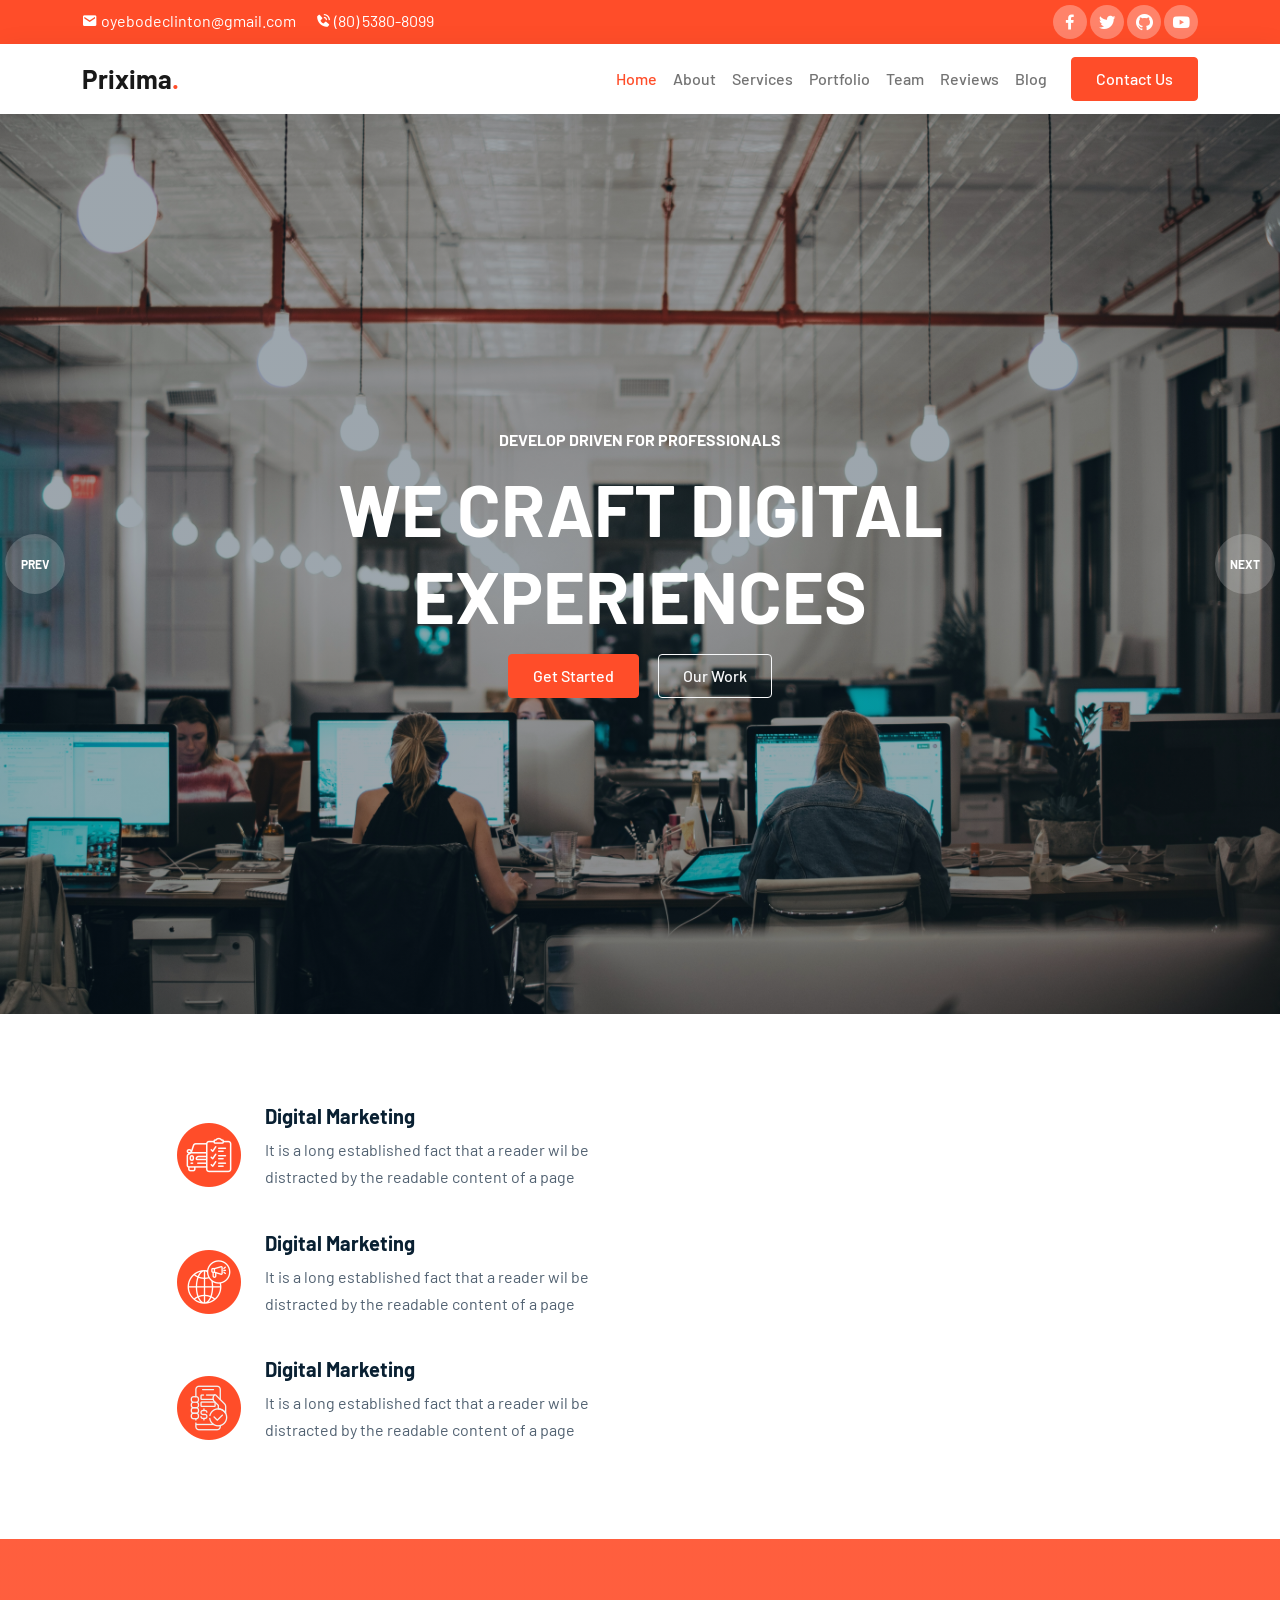
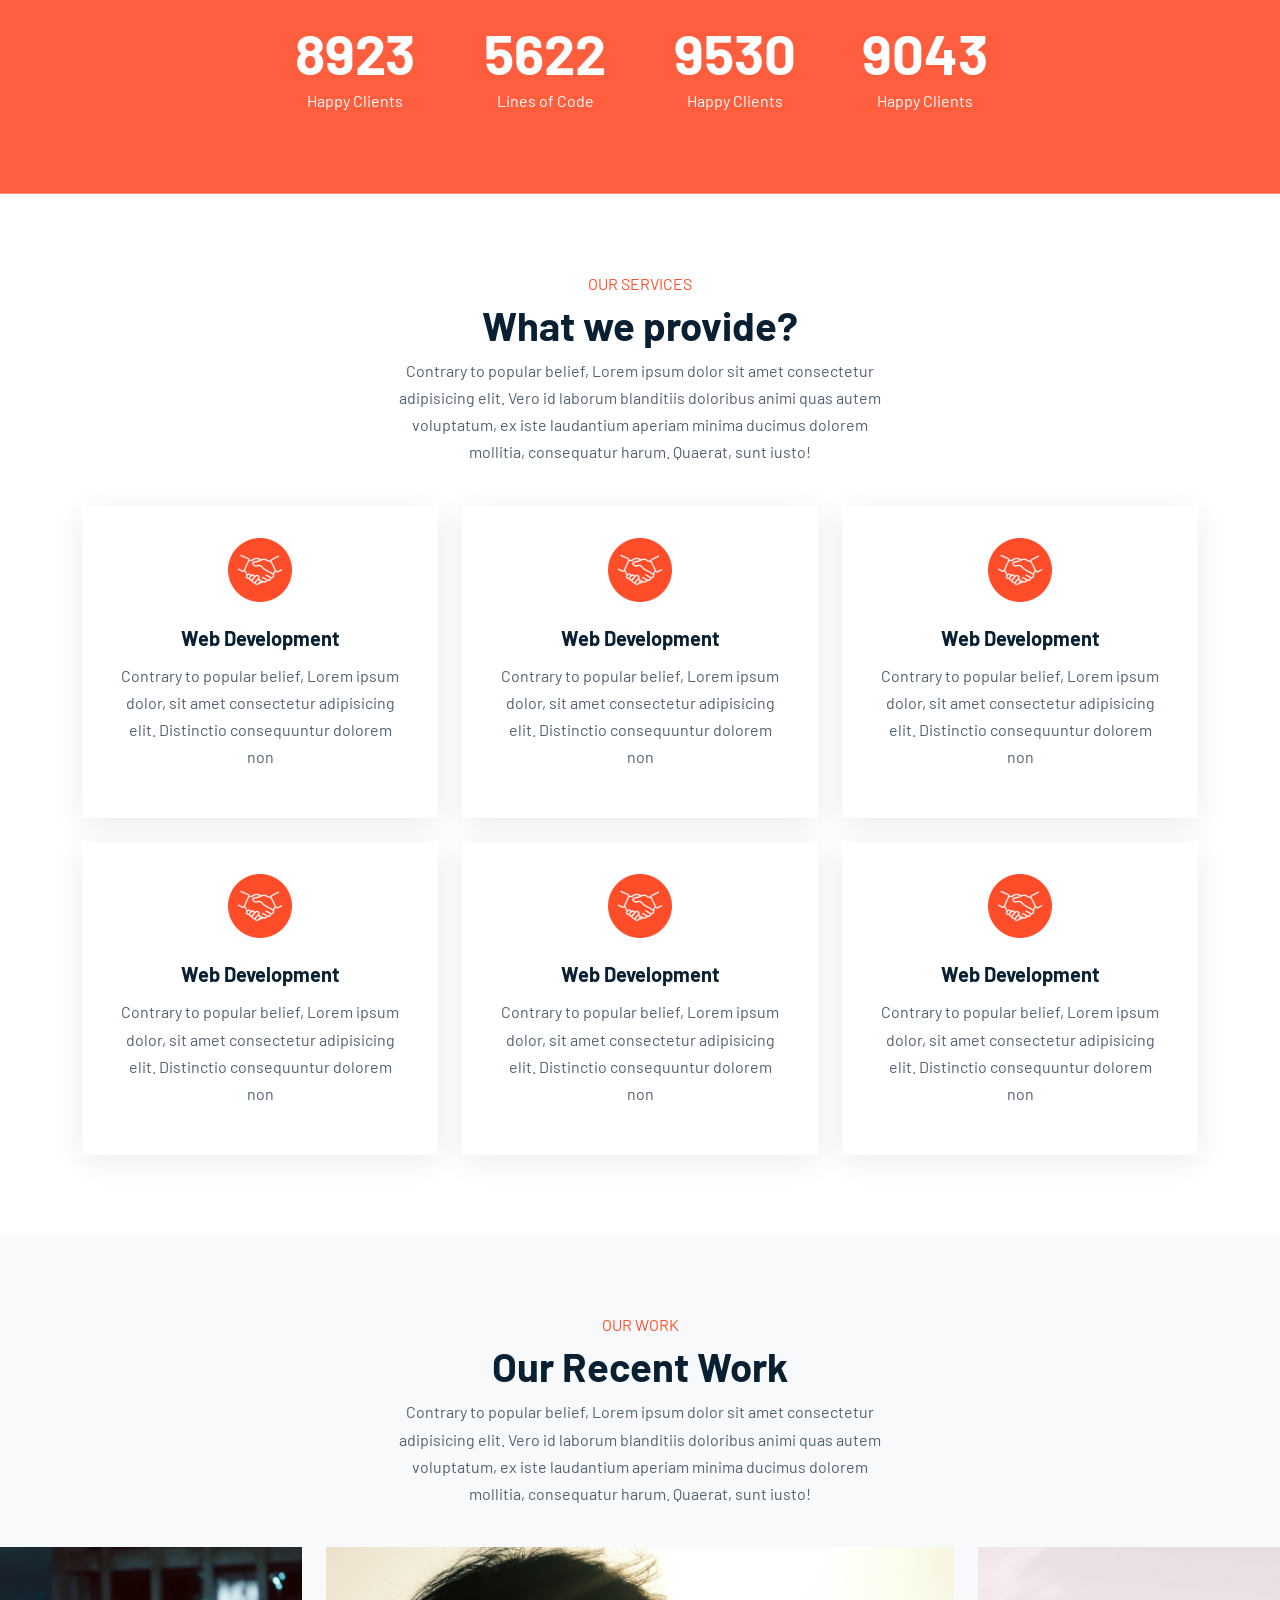
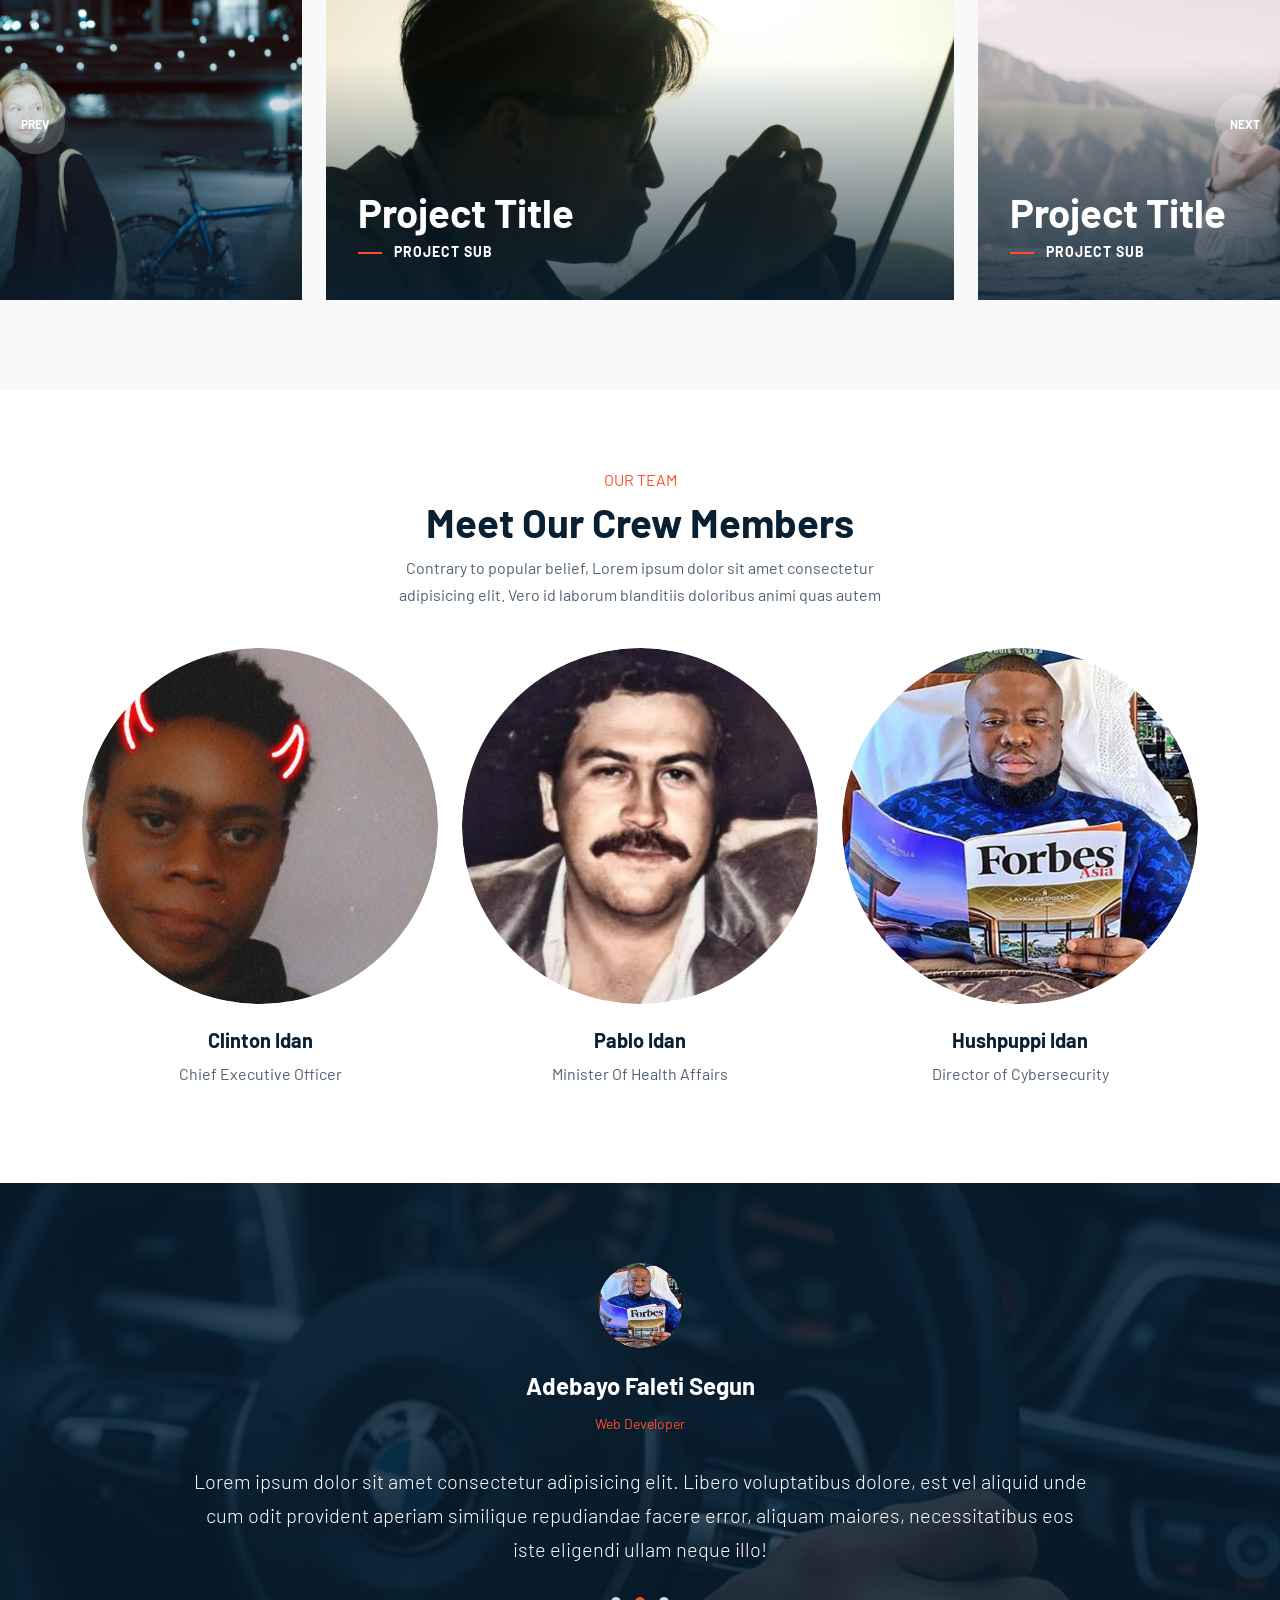
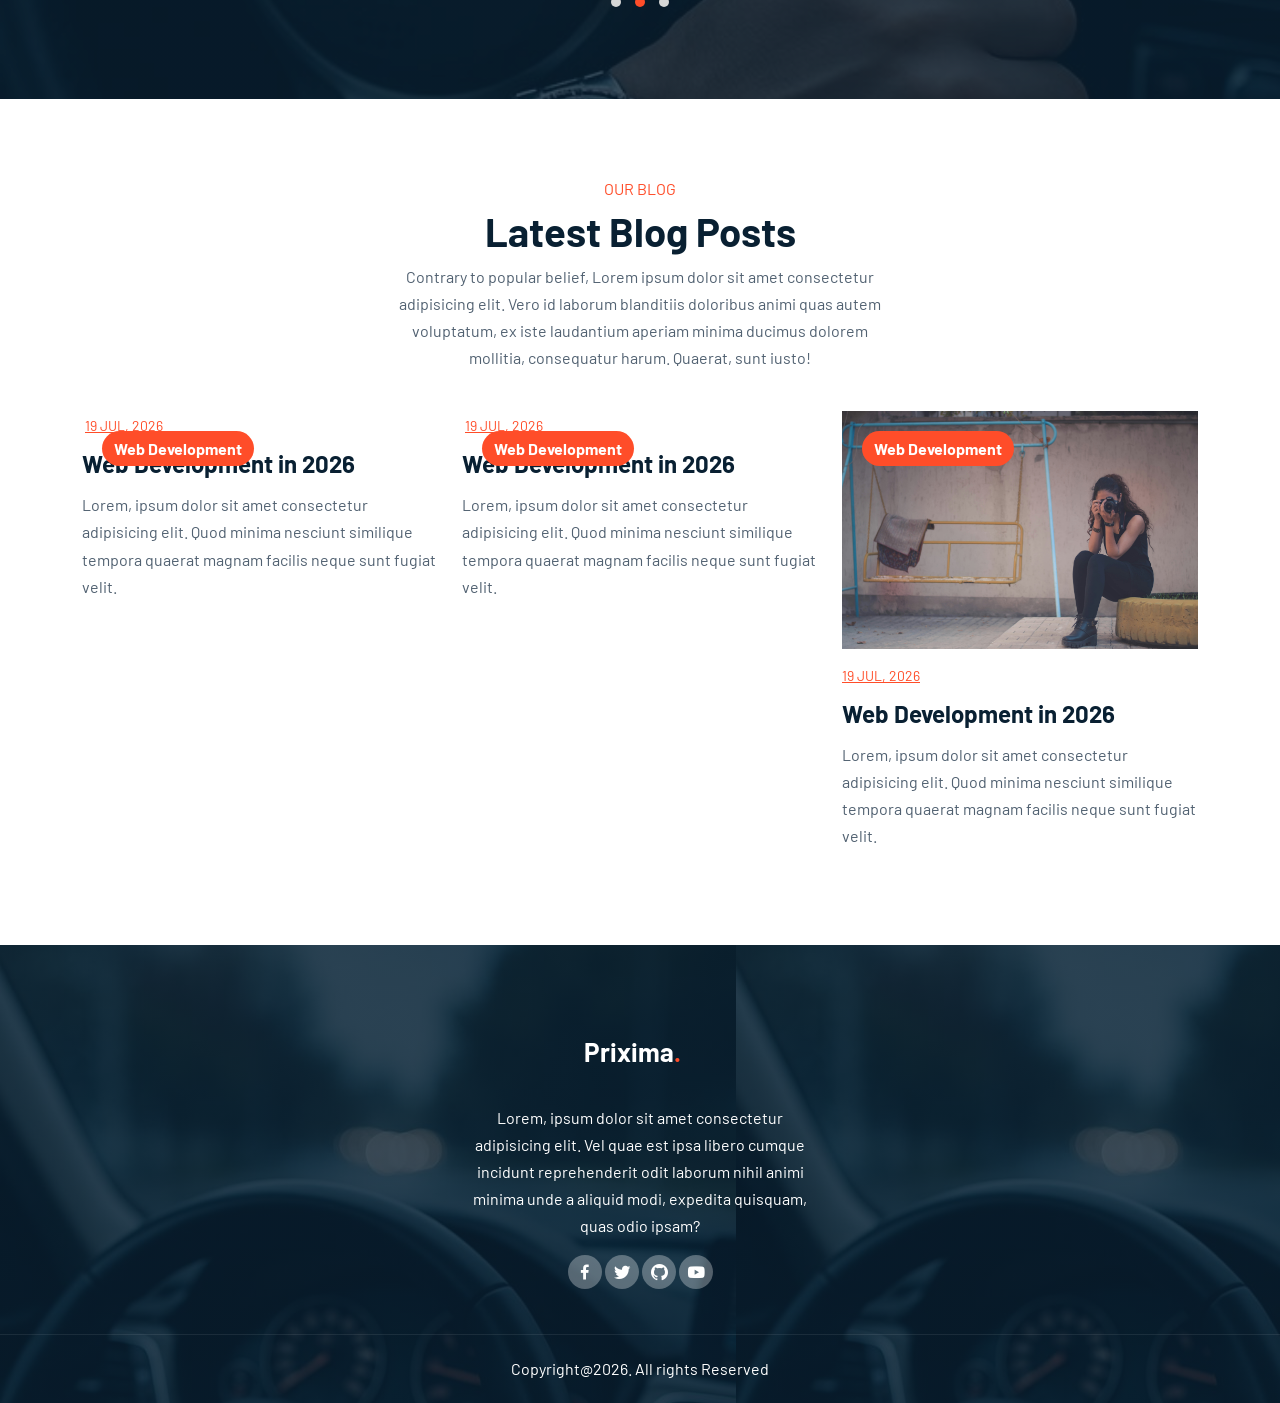
==== index.html @ 47a16040 "ANything" ====
<!doctype html>
<html lang="en">

<head>
  <!-- Required meta tags -->
  <meta charset="utf-8">
  <meta name="viewport" content="width=device-width, initial-scale=1">

  <link rel="icon" href="./img/Icon2.png">
  <link rel="stylesheet" href="./css/bootstrap.min.css">
  <link rel="stylesheet" href="./css/boxicons.min.css">
  <link rel="stylesheet" href="./css/owl.carousel.min.css">
  <link rel="stylesheet" href="./css/owl.theme.default.min.css">
  <link rel="stylesheet" href="./css/style.css">




  <title>Safe Space</title>
</head>

<body data-bs-spy="scroll" data-bs-target=".navbar">

  <!-- NAVBAR -->
  <nav class="top-nav" id="home">
    <div class="container">
      <div class="row justify-content-between">
        <div class="col-auto">
          <p>
            <i class='bx bxs-envelope'></i>
            <span>oyebodeclinton@gmail.com</span>
          </p>
          <p>
            <i class='bx bxs-phone-call'></i>
            <span>(80) 5380-8099</span>
          </p>
        </div>
        <div class="col-auto">
          <div class="social-links">
            <a href="#"><i class='bx bxl-facebook'></i></a>
            <a href="#"><i class='bx bxl-twitter'></i></a>
            <a href="#"><i class='bx bxl-github'></i></a>
            <a href="#"><i class='bx bxl-youtube'></i></a>
          </div>
        </div>
      </div>
    </div>
  </nav>
  <nav class="navbar navbar-expand-lg navbar-light bg-white sticky-top">
    <div class="container">
      <a class="navbar-brand" href="#">Prixima<span>.</span></a>
      <button class="navbar-toggler" type="button" data-bs-toggle="collapse" data-bs-target="#navbarNavAltMarkup"
        aria-controls="navbarNavAltMarkup" aria-expanded="false" aria-label="Toggle navigation">
        <span class="navbar-toggler-icon"></span>
      </button>
      <div class="collapse navbar-collapse" id="navbarNavAltMarkup">
        <div class="navbar-nav ms-auto">

          <a class="nav-link" href="#home">Home</a>
          <a class="nav-link" href="#about">About</a>
          <a class="nav-link" href="#services">Services</a>
          <a class="nav-link" href="#projects">Portfolio</a>
          <a class="nav-link" href="#team">Team</a>
          <a class="nav-link" href="#reviews">Reviews</a>
          <a class="nav-link" href="#blog">Blog</a>
          <a href="#" class="btn btn-brand ms-lg-3" data-bs-toggle="modal" data-bs-target="#exampleModal">Contact Us</a>
        </div>
      </div>
    </div>
  </nav>
  <!-- //NAVBAR -->

  <!-- SLIDER -->
  <div class="owl-carousel owl-theme" id="hero-slider">

    <div class="slide1 min-vh-100 bg-cover d-flex align-items-center">
      <div class="container">
        <div class="row">
          <div class="col-12">
            <h6 class="text-uppercase text-white">We craft digital experiences</h6>
            <h1 class="display-2 my-3 text-white text-uppercase">Develop Driven for <br> Professionals</h1>
            <a href="#" class="btn btn-brand">Get Started</a>
            <a href="#projects" class="btn btn-outline-light ms-md-3">Our Work</a>
          </div>
        </div>
      </div>
    </div>

    <div class="slide2 min-vh-100 bg-cover d-flex align-items-center">
      <div class="container">
        <div class="row">
          <div class="col-12 text-center">
            <h6 class="text-uppercase text-white">develop driven for professionals</h6>
            <h1 class="display-2 my-3 text-white text-uppercase">We Craft Digital <br> Experiences</h1>
            <a href="#" class="btn btn-brand">Get Started</a>
            <a href="#projects" class="btn btn-outline-light ms-md-3">Our Work</a>
          </div>
        </div>
      </div>
    </div>


  </div>
  <!-- //SLIDER -->

  <!-- ABOUT -->
  <section id="about">
    <div class="container">
      <div class="row align-items-center justify-content-center">
        <div class="col-lg-5">
          <div class="row">
            <div class="col-12 info-box">
              <img src="./img/Icon1.png" alt="">
              <div>
                <h5>Digital Marketing</h5>
                <p>It is a long established fact that a reader wil be distracted by the readable content of a page</p>
              </div>
            </div>
            <div class="col-12 info-box mt-4">
              <img src="./img/Icon2.png" alt="">
              <div>
                <h5>Digital Marketing</h5>
                <p>It is a long established fact that a reader wil be distracted by the readable content of a page</p>
              </div>
            </div>
            <div class="col-12 info-box mt-4">
              <img src="./img/Icon3.png" alt="">
              <div>
                <h5>Digital Marketing</h5>
                <p>It is a long established fact that a reader wil be distracted by the readable content of a page</p>
              </div>
            </div>
          </div>
        </div>
        <div class="col-lg-5">
          <img src="./img/About.png" alt="">
        </div>
      </div>
    </div>
  </section>
  <!-- //ABOUT -->


  <!-- MILESTONE -->
  <section id="milestone" class="bg-cover">
    <div class="container">
      <div class="row gy-4 text-center justify-content-center">
        <div class="col-lg-2 col-sm-6">
          <div class="display-4">8923</div>
          <p class="mb-0">Happy Clients</p>
        </div>
        <div class="col-lg-2 col-sm-6">
          <div class="display-4">5622</div>
          <p class="mb-0">Lines of Code</p>
        </div>
        <div class="col-lg-2 col-sm-6">
          <div class="display-4">9530</div>
          <p class="mb-0">Happy Clients</p>
        </div>
        <div class="col-lg-2 col-sm-6">
          <div class="display-4">9043</div>
          <p class="mb-0">Happy Clients</p>
        </div>
      </div>
    </div>
  </section>
  <!-- //MILESTONE -->

  <!-- SERVICES -->
  <section id="services">
    <div class="container">
      <div class="row">
        <div class="col-12 intro text-center">
          <h6>OUR SERVICES</h6>
          <h1>What we provide?</h1>
          <p>Contrary to popular belief, Lorem ipsum dolor sit amet consectetur adipisicing elit. Vero id laborum
            blanditiis doloribus animi quas autem voluptatum, ex iste laudantium aperiam minima ducimus dolorem
            mollitia, consequatur harum. Quaerat, sunt iusto!</p>
        </div>
      </div>
      <div class="row gy-4">
        <div class="col-lg-4 col-sm-6">
          <div class="service-box">
            <img src="./img/Icon4.png" alt="">
            <h5>Web Development</h5>
            <p>Contrary to popular belief, Lorem ipsum dolor, sit amet consectetur adipisicing elit. Distinctio
              consequuntur dolorem non</p>
          </div>
        </div>
        <div class="col-lg-4 col-sm-6">
          <div class="service-box">
            <img src="./img/Icon4.png" alt="">
            <h5>Web Development</h5>
            <p>Contrary to popular belief, Lorem ipsum dolor, sit amet consectetur adipisicing elit. Distinctio
              consequuntur dolorem non</p>
          </div>
        </div>
        <div class="col-lg-4 col-sm-6">
          <div class="service-box">
            <img src="./img/Icon4.png" alt="">
            <h5>Web Development</h5>
            <p>Contrary to popular belief, Lorem ipsum dolor, sit amet consectetur adipisicing elit. Distinctio
              consequuntur dolorem non</p>
          </div>
        </div>
        <div class="col-lg-4 col-sm-6">
          <div class="service-box">
            <img src="./img/Icon4.png" alt="">
            <h5>Web Development</h5>
            <p>Contrary to popular belief, Lorem ipsum dolor, sit amet consectetur adipisicing elit. Distinctio
              consequuntur dolorem non</p>
          </div>
        </div>
        <div class="col-lg-4 col-sm-6">
          <div class="service-box">
            <img src="./img/Icon4.png" alt="">
            <h5>Web Development</h5>
            <p>Contrary to popular belief, Lorem ipsum dolor, sit amet consectetur adipisicing elit. Distinctio
              consequuntur dolorem non</p>
          </div>
        </div>
        <div class="col-lg-4 col-sm-6">
          <div class="service-box">
            <img src="./img/Icon4.png" alt="">
            <h5>Web Development</h5>
            <p>Contrary to popular belief, Lorem ipsum dolor, sit amet consectetur adipisicing elit. Distinctio
              consequuntur dolorem non</p>
          </div>
        </div>
      </div>
    </div>
  </section>
  <!-- //SERVICES -->

  <!-- PROJECTS -->
  <section id="projects" class="bg-light">
    <div class="container">
      <div class="row">
        <div class="col-12 intro text-center">
          <h6>OUR WORK</h6>
          <h1>Our Recent Work</h1>
          <p>Contrary to popular belief, Lorem ipsum dolor sit amet consectetur adipisicing elit. Vero id laborum
            blanditiis doloribus animi quas autem voluptatum, ex iste laudantium aperiam minima ducimus dolorem
            mollitia, consequatur harum. Quaerat, sunt iusto!</p>
        </div>
      </div>
    </div>
    <div id="project-slider" class="owl-theme owl-carousel">
      <div class="project">
        <img src="./img/Bg_banner2.jpg" alt="">
        <div class="overlay"></div>
        <div class="content">
          <h1>Project Title</h1>
          <h6>Project Sub</h6>
        </div>
      </div>
      <div class="project">
        <img src="./img/Bg_banner1.jpg" alt="">
        <div class="overlay"></div>
        <div class="content">
          <h1>Project Title</h1>
          <h6>Project Sub</h6>
        </div>
      </div>
      <div class="project">
        <img src="./img/Team_3.jpg" alt="">
        <div class="overlay"></div>
        <div class="content">
          <h1>Project Title</h1>
          <h6>Project Sub</h6>
        </div>
      </div>
      <div class="project">
        <img src="./img/Team_1.jpg" alt="">
        <div class="overlay"></div>
        <div class="content">
          <h1>Project Title</h1>
          <h6>Project Sub</h6>
        </div>
      </div>
    </div>
  </section>
  <!-- //PROJECTS -->

  <!-- TEAM -->
  <section id="team">
    <div class="container">
      <div class="row">
        <div class="col-12 intro text-center">
          <h6>OUR TEAM</h6>
          <h1>Meet Our Crew Members</h1>
          <p>Contrary to popular belief, Lorem ipsum dolor sit amet consectetur adipisicing elit. Vero id laborum
            blanditiis doloribus animi quas autem</p>
        </div>
      </div>
      <div class="row">
        <div class="col-lg-4">
          <div class="team-member">
            <div class="img-wrapper">
              <img src="./img/ME.png" alt="">
              <div class="overlay"></div>
              <div class="social-links">
                <a href="#"><i class='bx bxl-facebook'></i></a>
                <a href="#"><i class='bx bxl-twitter'></i></a>
                <a href="#"><i class='bx bxl-github'></i></a>
                <a href="#"><i class='bx bxl-youtube'></i></a>
              </div>
            </div>
            <div class="content">
              <h5>Clinton Idan</h5>
              <p>Chief Executive Officer</p>
            </div>
          </div>
        </div>
        <div class="col-lg-4">
          <div class="team-member">
            <div class="img-wrapper">
              <img src="./img/Pablo.png" alt="">
              <div class="overlay"></div>
              <div class="social-links">
                <a href="#"><i class='bx bxl-facebook'></i></a>
                <a href="#"><i class='bx bxl-twitter'></i></a>
                <a href="#"><i class='bx bxl-github'></i></a>
                <a href="#"><i class='bx bxl-youtube'></i></a>
              </div>
            </div>
            <div class="content">
              <h5>Pablo Idan</h5>
              <p>Minister Of Health Affairs</p>
            </div>
          </div>
        </div>
        <div class="col-lg-4">
          <div class="team-member">
            <div class="img-wrapper">
              <img src="./img/Hush.png" alt="">
              <div class="overlay"></div>
              <div class="social-links">
                <a href="#"><i class='bx bxl-facebook'></i></a>
                <a href="#"><i class='bx bxl-twitter'></i></a>
                <a href="#"><i class='bx bxl-github'></i></a>
                <a href="#"><i class='bx bxl-youtube'></i></a>
              </div>
            </div>
            <div class="content">
              <h5>Hushpuppi Idan</h5>
              <p>Director of Cybersecurity</p>
            </div>
          </div>
        </div>
      </div>
  </section>
  <!-- //TEAMS -->

  <!-- REVIEWS -->
  <section id="reviews" class="bg-cover">
    <div class="owl-carousel owl-theme" id="reviews-slider">

      <div class="review">
        <img src="./img/ME.png" alt="">
        <h4>Adebayo Faleti Segun</h4>
        <small>Web Developer</small>
        <p class="lead">Lorem ipsum dolor sit amet consectetur adipisicing elit. Libero voluptatibus dolore, est vel
          aliquid unde cum odit provident aperiam similique repudiandae facere error, aliquam maiores, necessitatibus
          eos iste eligendi ullam neque illo!</p>
      </div>
      <div class="review">
        <img src="./img/Hush.png" alt="">
        <h4>Adebayo Faleti Segun</h4>
        <small>Web Developer</small>
        <p class="lead">Lorem ipsum dolor sit amet consectetur adipisicing elit. Libero voluptatibus dolore, est vel
          aliquid unde cum odit provident aperiam similique repudiandae facere error, aliquam maiores, necessitatibus
          eos iste eligendi ullam neque illo!</p>
      </div>
      <div class="review">
        <img src="./img/Pablo.png" alt="">
        <h4>Adebayo Faleti Segun</h4>
        <small>Web Developer</small>
        <p class="lead">Lorem ipsum dolor sit amet consectetur adipisicing elit. Libero voluptatibus dolore, est vel
          aliquid unde cum odit provident aperiam similique repudiandae facere error, aliquam maiores, necessitatibus
          eos iste eligendi ullam neque illo!</p>
      </div>

    </div>
  </section>

  <!-- BLOG -->
  <section id="blog">
    <div class="container">
      <div class="row">
        <div class="col-12 intro text-center">
          <h6>OUR BLOG</h6>
          <h1>Latest Blog Posts</h1>
          <p>Contrary to popular belief, Lorem ipsum dolor sit amet consectetur adipisicing elit. Vero id laborum
            blanditiis doloribus animi quas autem voluptatum, ex iste laudantium aperiam minima ducimus dolorem
            mollitia, consequatur harum. Quaerat, sunt iusto!</p>
        </div>
      </div>

      <div class="row g-4">
        <div class="col-lg-4">
          <div class="blog-post">
            <a href="#" class="tag">Web Development</a>
            <img src="./img/C4.jpg" alt="">
            <small>19 Jul, 2026</small>
            <h4><a href="#">Web Development in 2026</a></h4>
            <p>Lorem, ipsum dolor sit amet consectetur adipisicing elit. Quod minima nesciunt similique tempora quaerat
              magnam facilis neque sunt fugiat velit.</p>
          </div>
        </div>
        <div class="col-lg-4">
          <div class="blog-post">
            <a href="#" class="tag">Web Development</a>
            <img src="./img/C2.jpg" alt="">
            <small>19 Jul, 2026</small>
            <h4><a href="#">Web Development in 2026</a></h4>
            <p>Lorem, ipsum dolor sit amet consectetur adipisicing elit. Quod minima nesciunt similique tempora quaerat
              magnam facilis neque sunt fugiat velit.</p>
          </div>
        </div>
        <div class="col-lg-4">
          <div class="blog-post">
            <a href="#" class="tag">Web Development</a>
            <img src="./img/C3.jpg" alt="">
            <small>19 Jul, 2026</small>
            <h4><a href="#">Web Development in 2026</a></h4>
            <p>Lorem, ipsum dolor sit amet consectetur adipisicing elit. Quod minima nesciunt similique tempora quaerat
              magnam facilis neque sunt fugiat velit.</p>
          </div>
        </div>
      </div>
    </div>

  </section>
  <!-- //BLOG -->


  <!-- FOOTER -->
  <footer>
    <div class="footer-top">
      <div class="container">
        <div class="row">
          <div class="col-lg-4 mx-auto">
            <a class="navbar-brand" href="#">Prixima<span>.</span></a>
            <p>Lorem, ipsum dolor sit amet consectetur adipisicing elit. Vel quae est ipsa libero cumque incidunt
              reprehenderit odit laborum nihil animi minima unde a aliquid modi, expedita quisquam, quas odio ipsam?</p>
            <div class="social-links">
              <a href="#"><i class='bx bxl-facebook'></i></a>
              <a href="#"><i class='bx bxl-twitter'></i></a>
              <a href="#"><i class='bx bxl-github'></i></a>
              <a href="#"><i class='bx bxl-youtube'></i></a>
            </div>
          </div>
        </div>
      </div>
    </div>
    <div class="footer-bottom">
      <div class="container">
        <p class="mb-0">Copyright@2026. All rights Reserved</p>
      </div>
    </div>
  </footer>
  <!-- //FOOTER -->

  <!--
  <button type="button" class="btn btn-brand">Send Message</button>
          <button type="button" class="btn btn-secondary" data-bs-dismiss="modal">Close</button>
          -->

  <!-- MODAL -->
  <div class="modal fade" id="exampleModal" tabindex="-1" aria-labelledby="exampleModalLabel" aria-hidden="true">
    <div class="modal-dialog modal-xl modal-dialog-centered">
      <div class="modal-content">
        <div class="modal-body p-0">
          <div class="container-fluid">
            <div class="row">
              <div class="col-lg-4 bg-cover" style="background-image: url(./img/C1.jpg); min-height: 300px;"></div>
              <div class="col-lg-8">
                <form action="" class="row p-lg-5 gy-3">
                  <div class="col-12">
                    <h1>Get in touch</h1>
                    <p>Lorem ipsum dolor, sit amet consectetur adipisicing elit. Fuga necessitatibus reprehenderit
                      laboriosam.</p>
                  </div>
                  <div class="col-lg-6">
                    <label for="exampleFormControlInput1" class="form-label">First name</label>
                    <input type="text" class="form-control" id="exampleFormControlInput1" placeholder="Idan">
                  </div>
                  <div class="col-lg-6">
                    <label for="exampleFormControlInput1" class="form-label">Last name</label>
                    <input type="text" class="form-control" id="exampleFormControlInput1" placeholder="Oluwanimi">
                  </div>
                  <div class="col-12">
                    <label for="exampleFormControlInput1" class="form-label">Email</label>
                    <input type="mail" class="form-control" id="exampleFormControlInput1"
                      placeholder="Idanoluwa@gmail.com">
                  </div>
                  <div class="col-12">
                    <label for="message" class="form-label">Message</label>
                    <textarea name="" id="" cols="30" rows="4" class="form-control"
                      placeholder="Wow, You guys are amazing"></textarea>
                  </div>
                  <div class="col-12">
                    <button type="button" class="btn btn-brand">Send Message</button>
                    <button type="button" class="btn btn-secondary" data-bs-dismiss="modal">Close</button>
                  </div>
                </form>
              </div>
            </div>
          </div>
        </div>
      </div>
    </div>
  </div>
  <!-- //MODAL -->


  <script src="./js/jqeuery.min.js"></script>
  <script src="./js/bootstrap.bundle.min.js"></script>
  <script src="./js/owl.carousel.min.js"></script>
  <script src="./js/app.js"></script>

</body>

</html>
---- css/style.css ----
@import url("https://fonts.googleapis.com/css2?family=Barlow:wght@400;500;600;700&display=swap");

body {
  font-family: "Barlow", sans-serif;
  line-height: 1.7;
  color: #516171;
}

h1,
h2,
h3,
h4,
h5,
h6 {
  font-weight: 700;
  color: #092032;
}

a {
  color: #092032;
  text-decoration: none;
  transition: all 0.4s ease;
  font-weight: 500;
}

a:hover {
  color: #ff4d29;
}

img {
  width: 100%;
}

section {
  padding-top: 80px;
  padding-bottom: 80px;
}

.bg-cover {
  background-position: center !important;
  background-size: cover !important;
  background-position: center !important;
}

.intro {
  margin-bottom: 40px;
}

.intro h6 {
  font-weight: 400;
  color: #ff4d29;
}

.intro p {
  max-width: 500px;
  margin: auto;
}

/* NAVBAR */
.top-nav {
  background-color: #ff4d29;
  padding-top: 5px;
  padding-bottom: 5px;
}

.top-nav p {
  margin-bottom: 0;
  display: inline-block;
  margin-right: 16px;
  color: #ffffff;
}

.top-nav i,
.top-nav span {
  vertical-align: middle;
}

.social-links a {
  width: 34px;
  height: 34px;
  background-color: rgba(255, 255, 255, 0.3);
  display: inline-flex;
  align-items: center;
  justify-content: center;
  color: #ffffff;
  font-size: 20px;
  border-radius: 100%;
}

.social-links a:hover {
  background-color: #ffffff;
  color: #ff4d29;
}

.navbar {
  box-shadow: 0px 6px 30px rgba(0, 0, 0, 0.08);
}

.navbar .navbar-nav .nav-link:hover,
.navbar .navbar-nav .nav-link.active {
  color: #ff4d29;
}

.navbar-brand {
  font-weight: 700;
  font-size: 26px;
  color: #092032;
}

.navbar-brand span {
  color: #ff4d29;
}

/* BTN */
.btn {
  padding: 9px 24px;
  font-weight: 500;
}

.btn-brand {
  background-color: #ff4d29;
  color: #ffffff;
  border-color: #ff4d29;
}

.btn-brand:hover {
  color: #ffffff;
  background-color: #ff4d29;
}

/* SLIDER */
#hero-slider h1 {
  font-weight: 700 !important;
}
.slide1 {
  background:
    linear-gradient(rgba(9, 32, 50, 0.4), rgba(9, 32, 50, 0.4)),
    url(../img/Project5.jpg);
}

.slide2 {
  background:
    linear-gradient(rgba(9, 32, 50, 0.4), rgba(9, 32, 50, 0.4)),
    url(../img/Project1.jpg);
}

/* OWL CAROUSEL */
.owl-prev,
.owl-next {
  position: absolute;
  top: 50%;
  width: 60px !important;
  height: 60px !important;
  display: grid;
  place-items: center;
  background-color: rgba(255, 255, 255, 0.2) !important;
  margin-top: -30px !important;
  color: #ffffff !important;
  font-weight: 700 !important;
  font-size: 12px !important;
  border-radius: 100px !important;
}

.owl-prev {
  left: 0;
}

.owl-next {
  right: 0;
}

.owl-next:hover,
.owl-prev:hover {
  background-color: #ff4d29 !important;
}

/* INFOBOX */
.info-box {
  display: flex;
  align-items: center;
}
.info-box img {
  width: 90px;
  margin-right: 24px;
}

/* MILESTONE */
#milestone {
  background:
    linear-gradient(rgba(255, 77, 41, 0.9), rgba(255, 77, 41, 0.9)),
    url(../img/Developer\ programmer\ -Программист-разработчик\ _wallpaper.jpg);
}

#milestone .display-4,
#milestone p {
  color: #ffffff;
}

#milestone .display-4 {
  font-weight: 700;
}

/* SERVICES */
.service-box {
  padding: 32px;
  box-shadow: 0px 6px 30px rgba(0, 0, 0, 0.08);
  text-align: center;
}

.service-box img {
  width: unset;
}

.service-box h5 {
  margin-top: 24px;
  margin-bottom: 12px;
}

/* PROJECT */

#project-slider .owl-next #project-slider .owl-prev {
  background-color: rgba(255, 255, 255, 0.5) !important;
}

.project {
  position: relative;
}

.project .overlay {
  background: linear-gradient(
    to bottom,
    rgba(9, 32, 50, 0),
    rgba(9, 32, 50, 0.8)
  );
  position: absolute;
  width: 100%;
  height: 240px;
  bottom: 0;
  left: 0;
}

.project .content {
  position: absolute;
  width: 100%;
  bottom: 0;
  left: 0;
  padding: 32px;
}

.project h1,
.project h6 {
  color: #fff;
}

.project h6 {
  font-size: 14px;
  text-transform: uppercase;
  letter-spacing: 1px;
}

.project h6::before {
  content: " ";
  height: 2px;
  width: 24px;
  background-color: #ff4d29;
  display: inline-block;
  vertical-align: middle;
  margin-right: 12px;
}

/* TEAM */
.team-member {
  text-align: center;
}
.team-member .img-wrapper {
  position: relative;
  overflow: hidden;
  border-radius: 100%;
}

.team-member .overlay {
  position: absolute;
  top: -10%;
  left: 0;
  width: 100%;
  height: 100%;
  background-color: rgba(255, 77, 41, 0.7);
  transition: all 0.4s ease;
  opacity: 0;
}

.team-member .social-links {
  position: absolute;
  top: 60%;
  left: 50%;
  transform: translate(-50%, -50%);
  transition: all 0.4s ease;
  opacity: 0;
}

.team-member:hover .overlay {
  opacity: 1;
  top: 0;
}

.team-member:hover .social-links {
  opacity: 1;
  top: 50%;
}

.team-member h5 {
  margin-top: 24px;
}

/* REVIEW */
#reviews {
  background:
    linear-gradient(rgba(9, 32, 50, 0.8), rgba(9, 32, 50, 0.8)),
    url(../img/Team_2.jpg);
}

.review {
  max-width: 900px;
  margin: auto;
  text-align: center;
}

.review img {
  width: 85px !important;
  border-radius: 1000px;
  margin: auto;
}

.review h4 {
  margin-top: 24px;
}

.review h4,
.review p {
  color: #fff;
}

.review small {
  color: #ff4d29;
}

.review p {
  margin-top: 28px;
}

.owl-dot.active span {
  background-color: #ff4d29 !important;
}

/* BLOG POST */
.blog-post {
  position: relative;
}

.blog-post .tag {
  padding: 4px 12px;
  background-color: #ff4d29;
  color: #ffffff;
  border-radius: 100px;
  top: 20px;
  left: 20px;
  position: absolute;
}

.blog-post a {
  font-weight: 700;
}

.blog-post img {
  margin-bottom: 12px;
}

.blog-post h4 {
  margin-top: 12px;
  margin-bottom: 12px;
}

.blog-post small {
  color: #ff4d29;
  text-decoration: underline;
  text-transform: uppercase;
}

/* FOOTER */
footer {
  padding-top: 80px;
  padding-bottom: 20px;
  color: #ffffff;
  text-align: center;
  background:
    linear-gradient(rgba(9, 32, 50, 0.8), rgba(9, 32, 50, 0.8)),
    url(../img/Team_2.jpg);
}

footer .navbar-brand{
color: #ffffff;
margin-bottom: 24px;
display: inline-block;
}

.footer-top {
  margin-bottom: 40px;
}

.footer-bottom {
  border-top: 1px solid rgba(255, 255, 255, 0.08);
  padding-top: 20px;
}

footer .social-links {
  margin-left: 5px;
  margin: 5px;
}

/* FORM */
.form-control:focus {
  box-shadow: none; 
  border-color: #ff4d29;
}
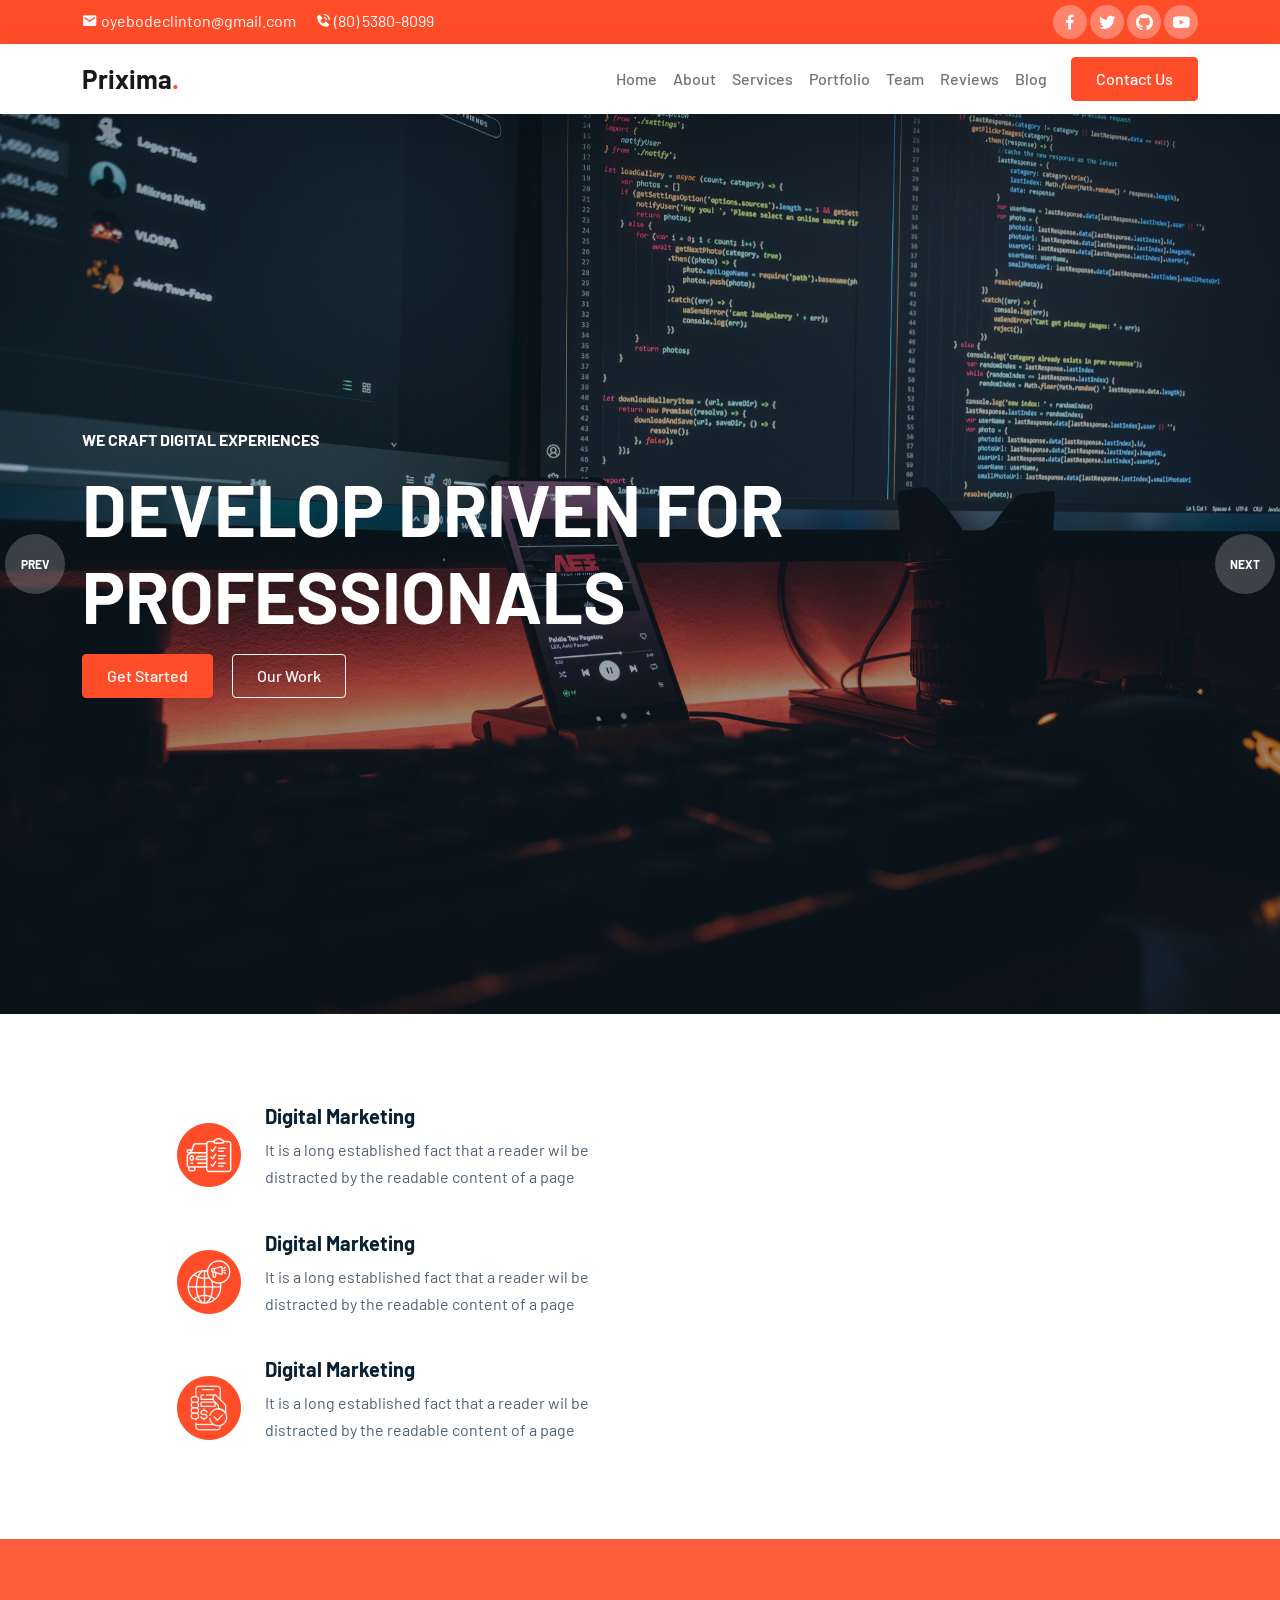
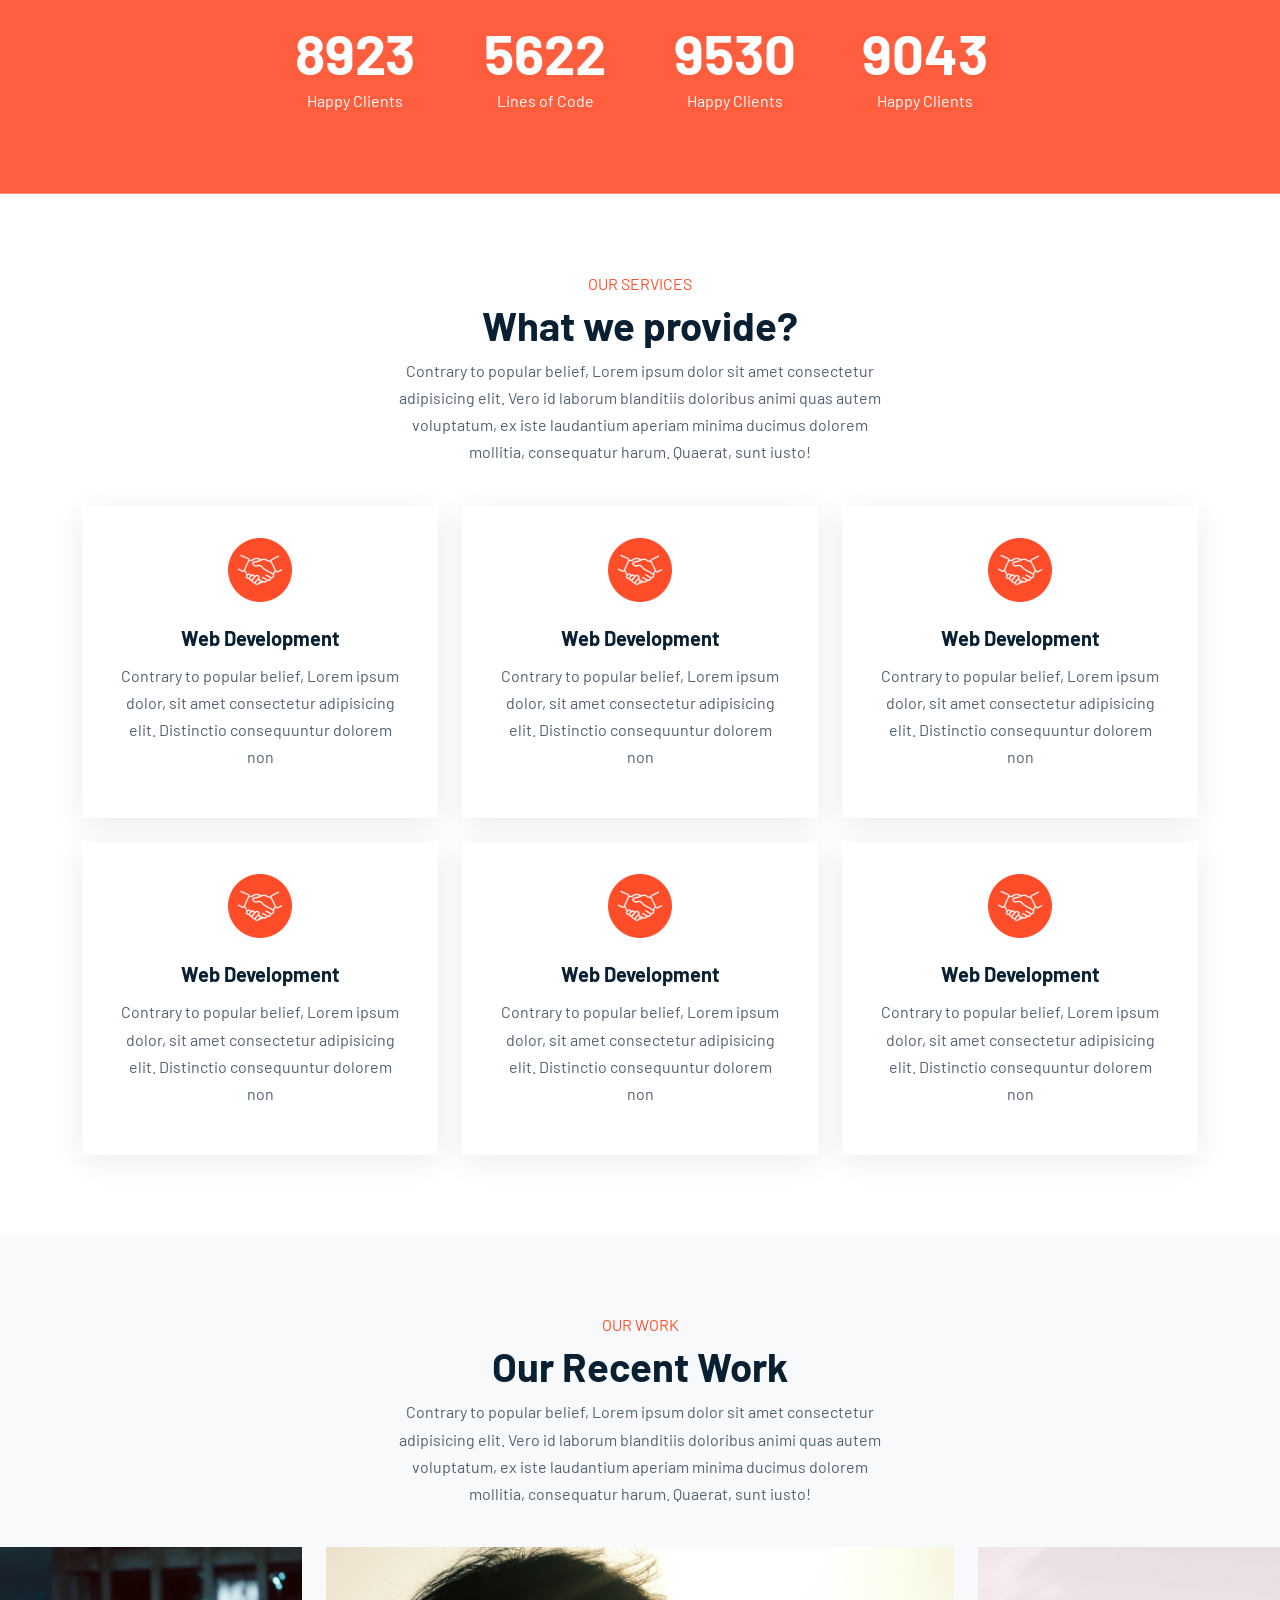
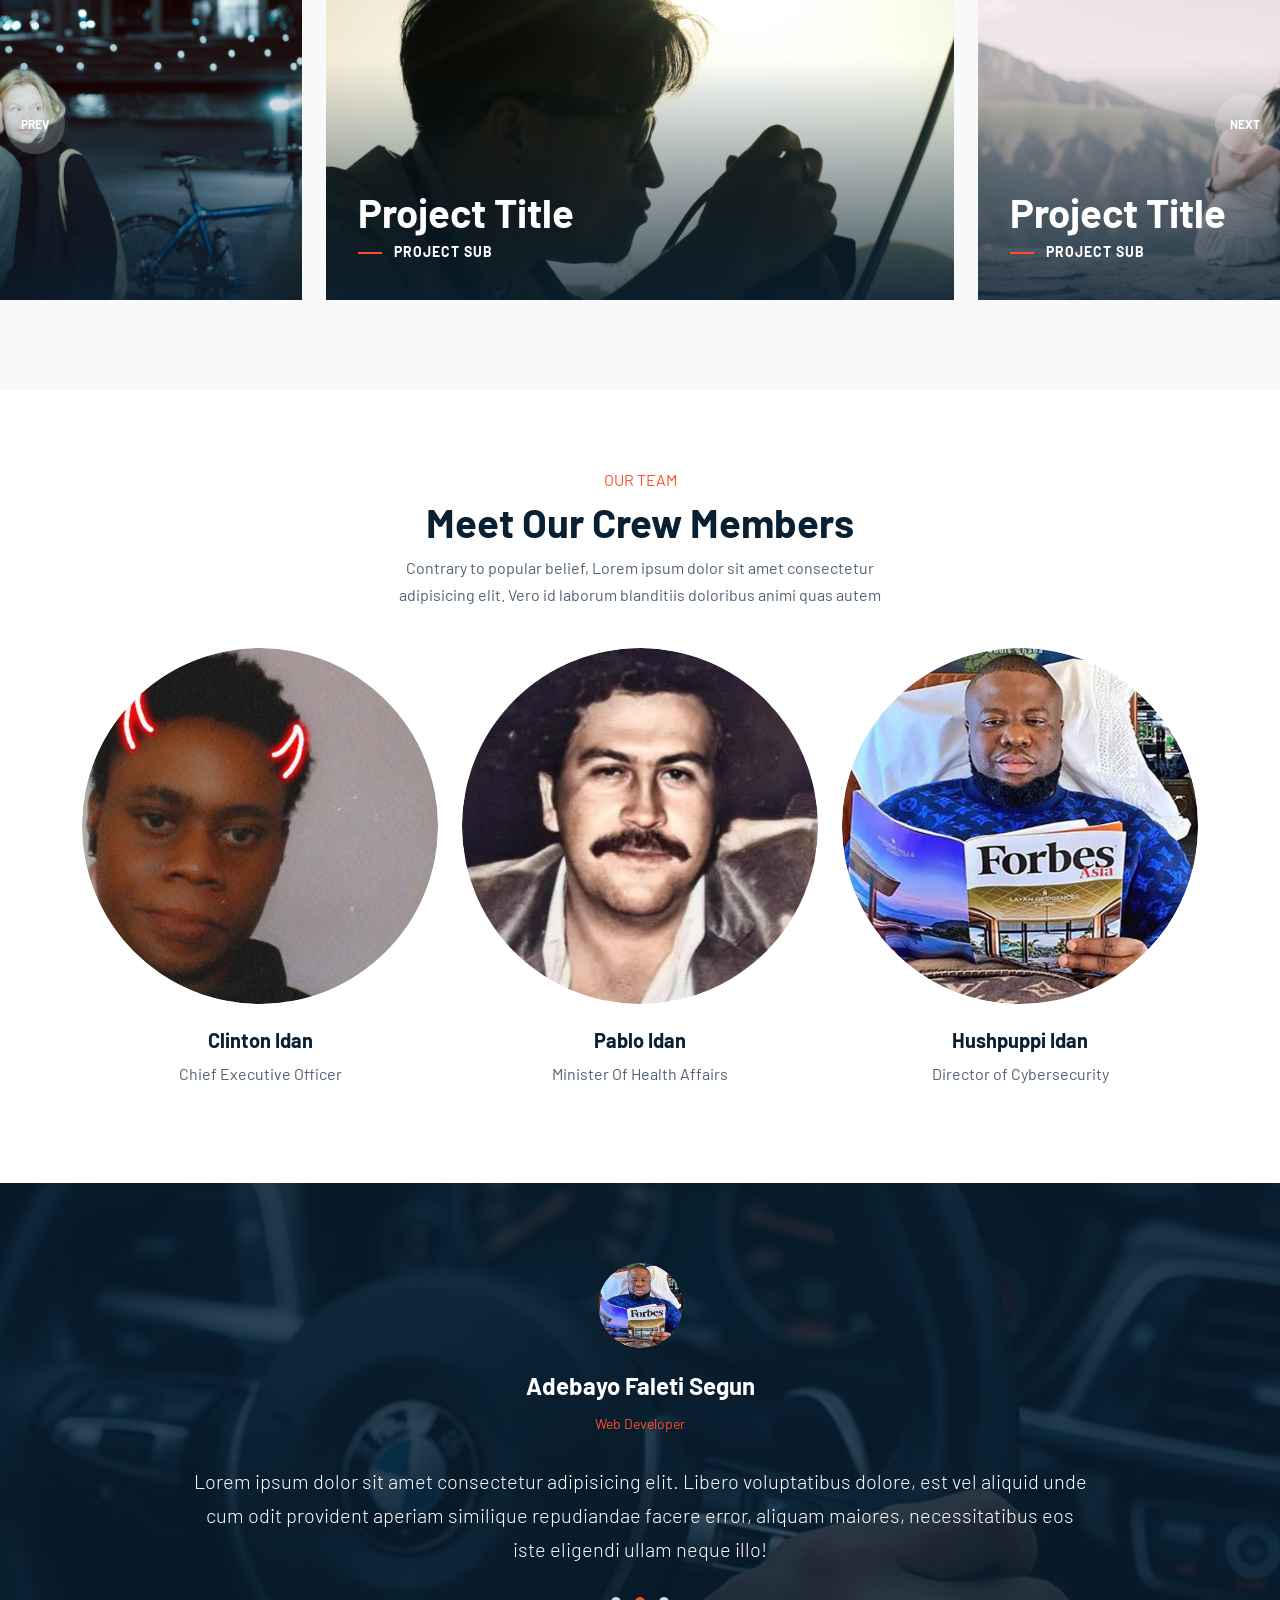
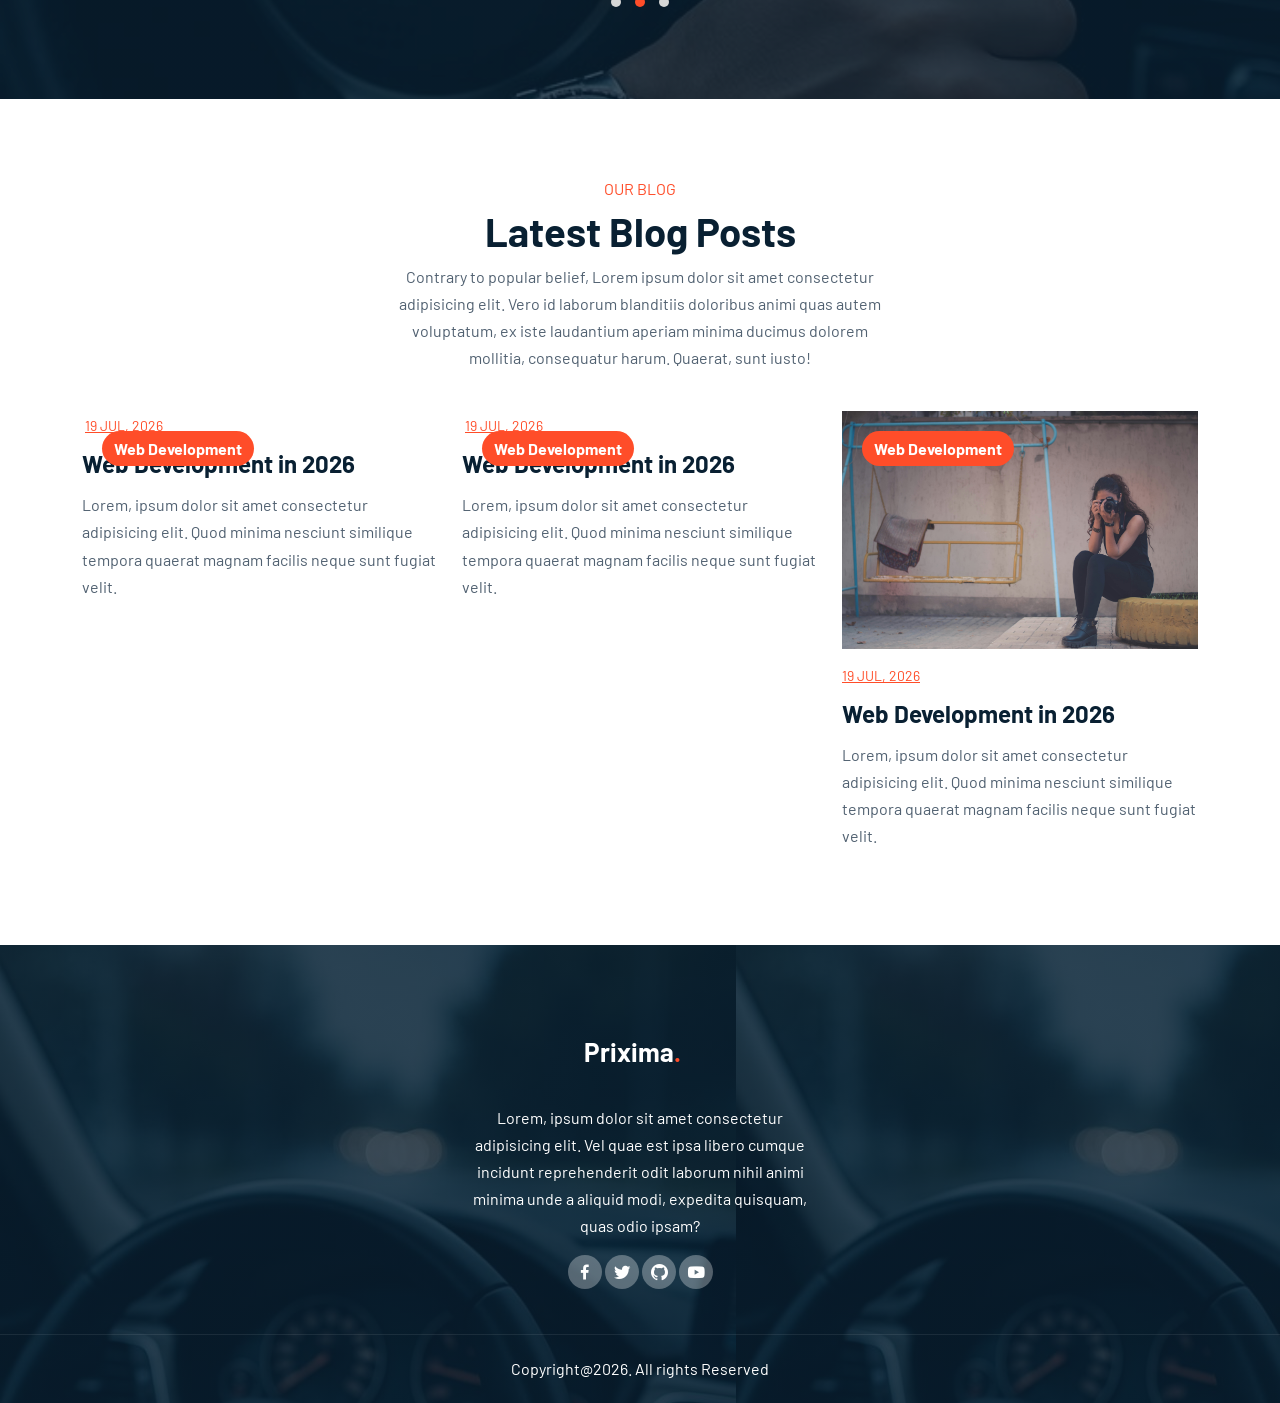
==== commit 014933f4: "Update" ====
--- a/index.html
+++ b/index.html
@@ -56,13 +56,13 @@
       <div class="collapse navbar-collapse" id="navbarNavAltMarkup">
         <div class="navbar-nav ms-auto">
 
-          <a class="nav-link" href="#home">Home</a>
-          <a class="nav-link" href="#about">About</a>
-          <a class="nav-link" href="#services">Services</a>
-          <a class="nav-link" href="#projects">Portfolio</a>
-          <a class="nav-link" href="#team">Team</a>
-          <a class="nav-link" href="#reviews">Reviews</a>
-          <a class="nav-link" href="#blog">Blog</a>
+          <a class="nav-link" href="slider.html">Home</a>
+          <a class="nav-link" href="about.html">About</a>
+          <a class="nav-link" href="services.html">Services</a>
+          <a class="nav-link" href="projects.html">Portfolio</a>
+          <a class="nav-link" href="team.html">Team</a>
+          <a class="nav-link" href="reviews.html">Reviews</a>
+          <a class="nav-link" href="blog.html">Blog</a>
           <a href="#" class="btn btn-brand ms-lg-3" data-bs-toggle="modal" data-bs-target="#exampleModal">Contact Us</a>
         </div>
       </div>
@@ -80,7 +80,7 @@
             <h6 class="text-uppercase text-white">We craft digital experiences</h6>
             <h1 class="display-2 my-3 text-white text-uppercase">Develop Driven for <br> Professionals</h1>
             <a href="#" class="btn btn-brand">Get Started</a>
-            <a href="#projects" class="btn btn-outline-light ms-md-3">Our Work</a>
+            <a href="projects.html" class="btn btn-outline-light ms-md-3">Our Work</a>
           </div>
         </div>
       </div>
@@ -93,7 +93,7 @@
             <h6 class="text-uppercase text-white">develop driven for professionals</h6>
             <h1 class="display-2 my-3 text-white text-uppercase">We Craft Digital <br> Experiences</h1>
             <a href="#" class="btn btn-brand">Get Started</a>
-            <a href="#projects" class="btn btn-outline-light ms-md-3">Our Work</a>
+            <a href="projects.html" class="btn btn-outline-light ms-md-3">Our Work</a>
           </div>
         </div>
       </div>
@@ -350,7 +350,7 @@
         </div>
       </div>
   </section>
-  <!-- //TEAMS -->
+  <!-- //TEAM -->
 
   <!-- REVIEWS -->
   <section id="reviews" class="bg-cover">
@@ -383,6 +383,7 @@
 
     </div>
   </section>
+  <!-- //REVIEWS -->
 
   <!-- BLOG -->
   <section id="blog">
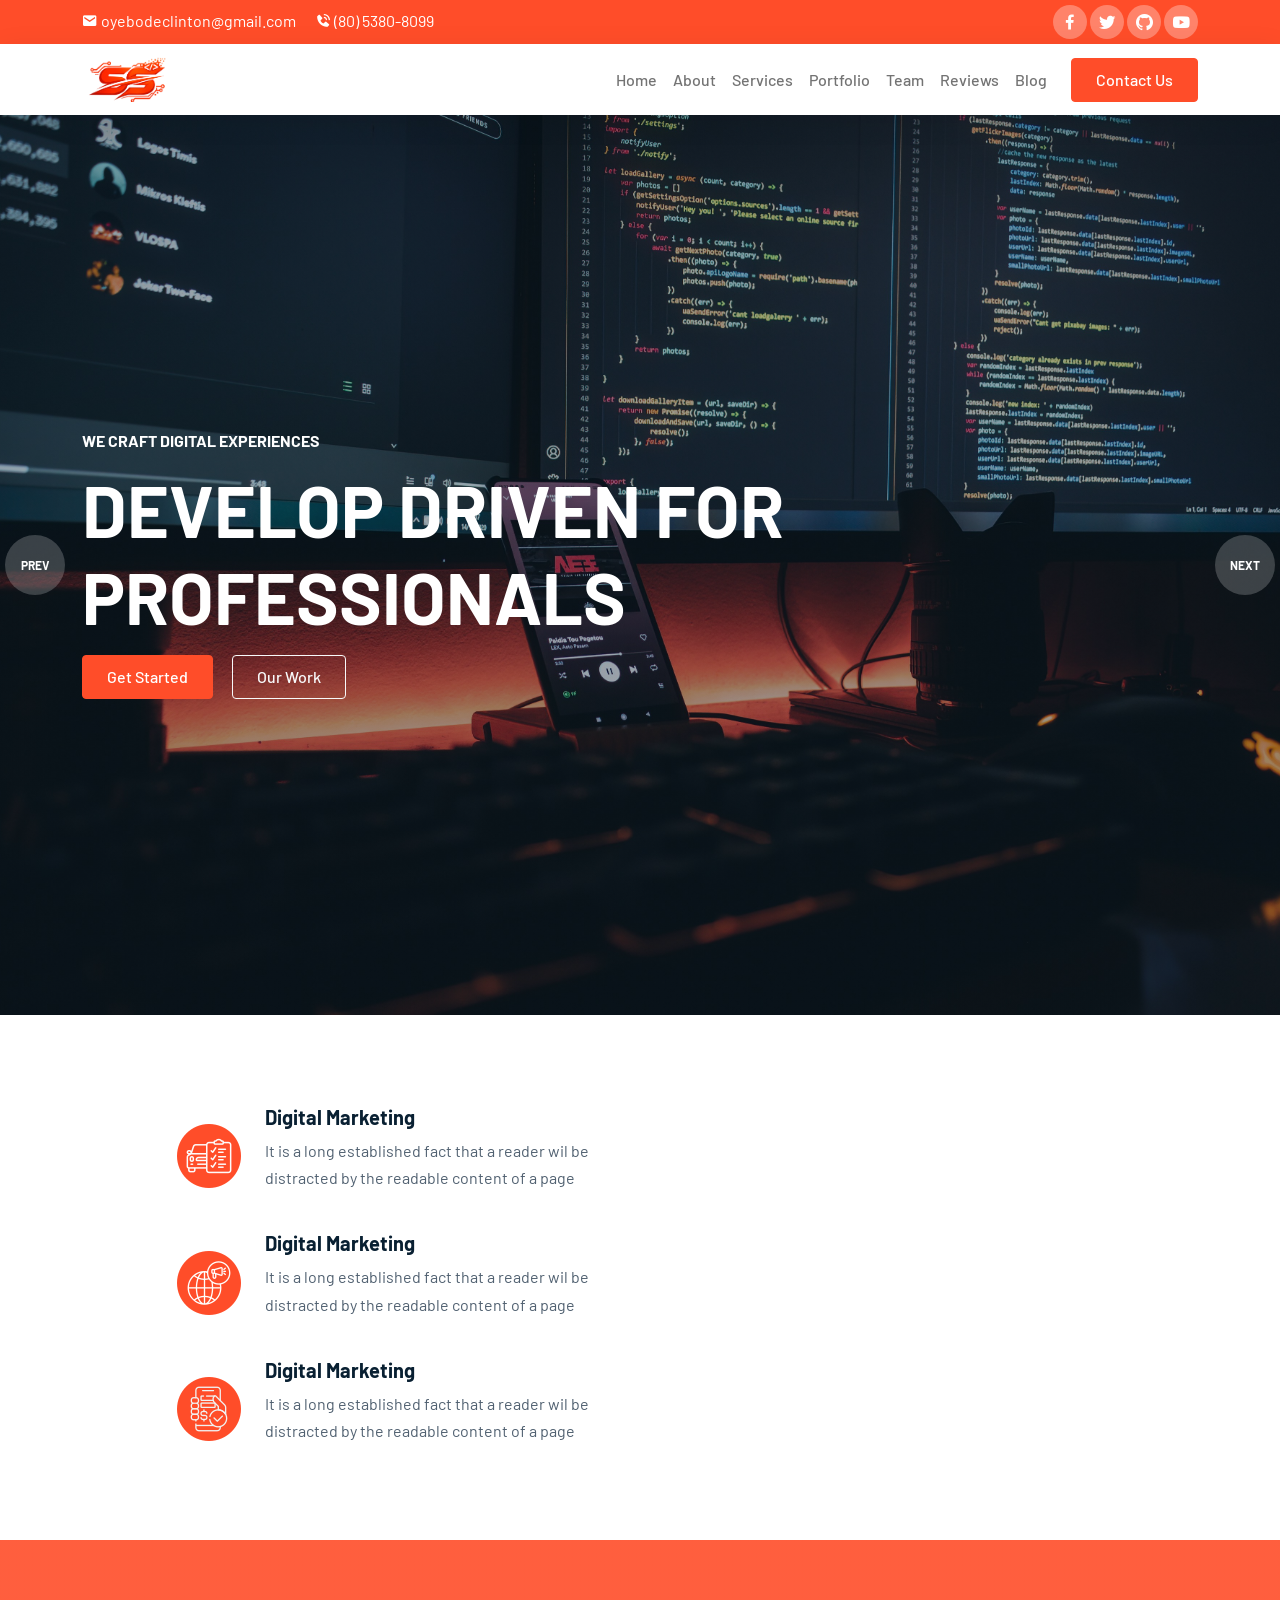
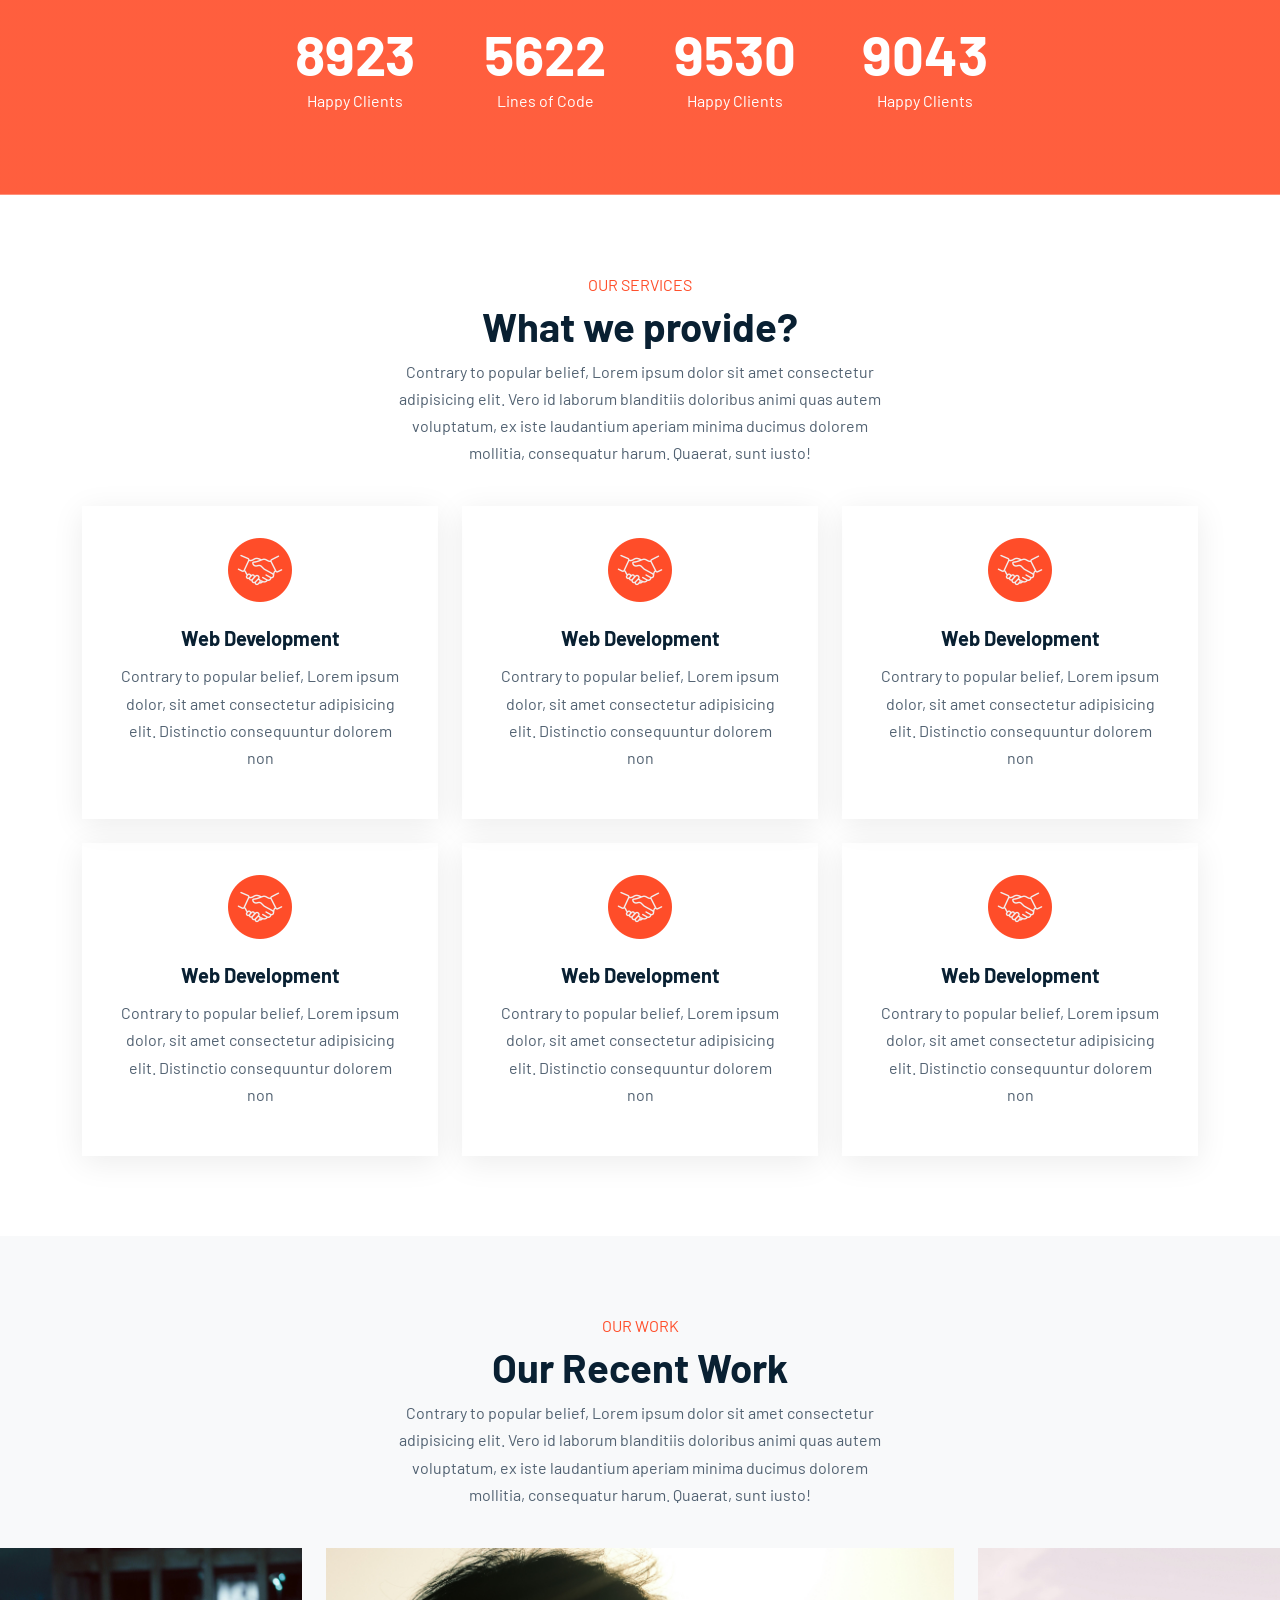
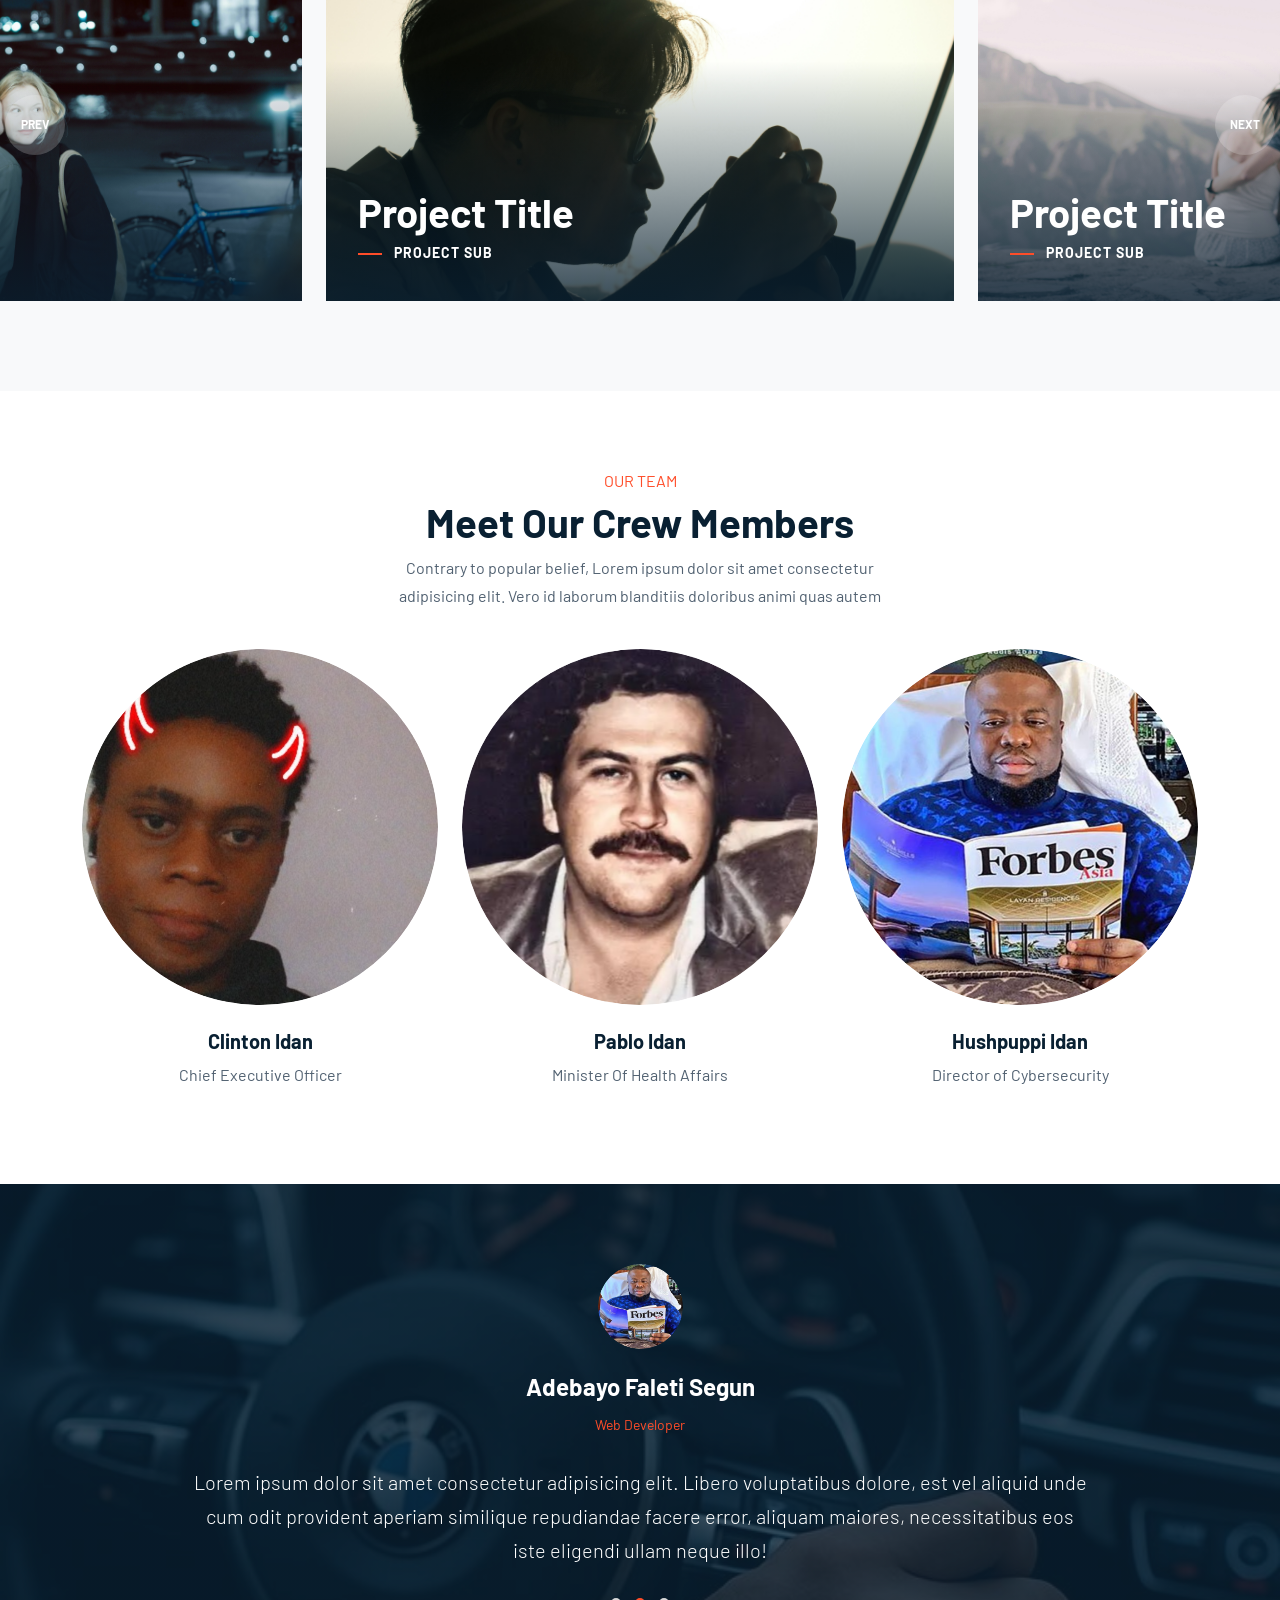
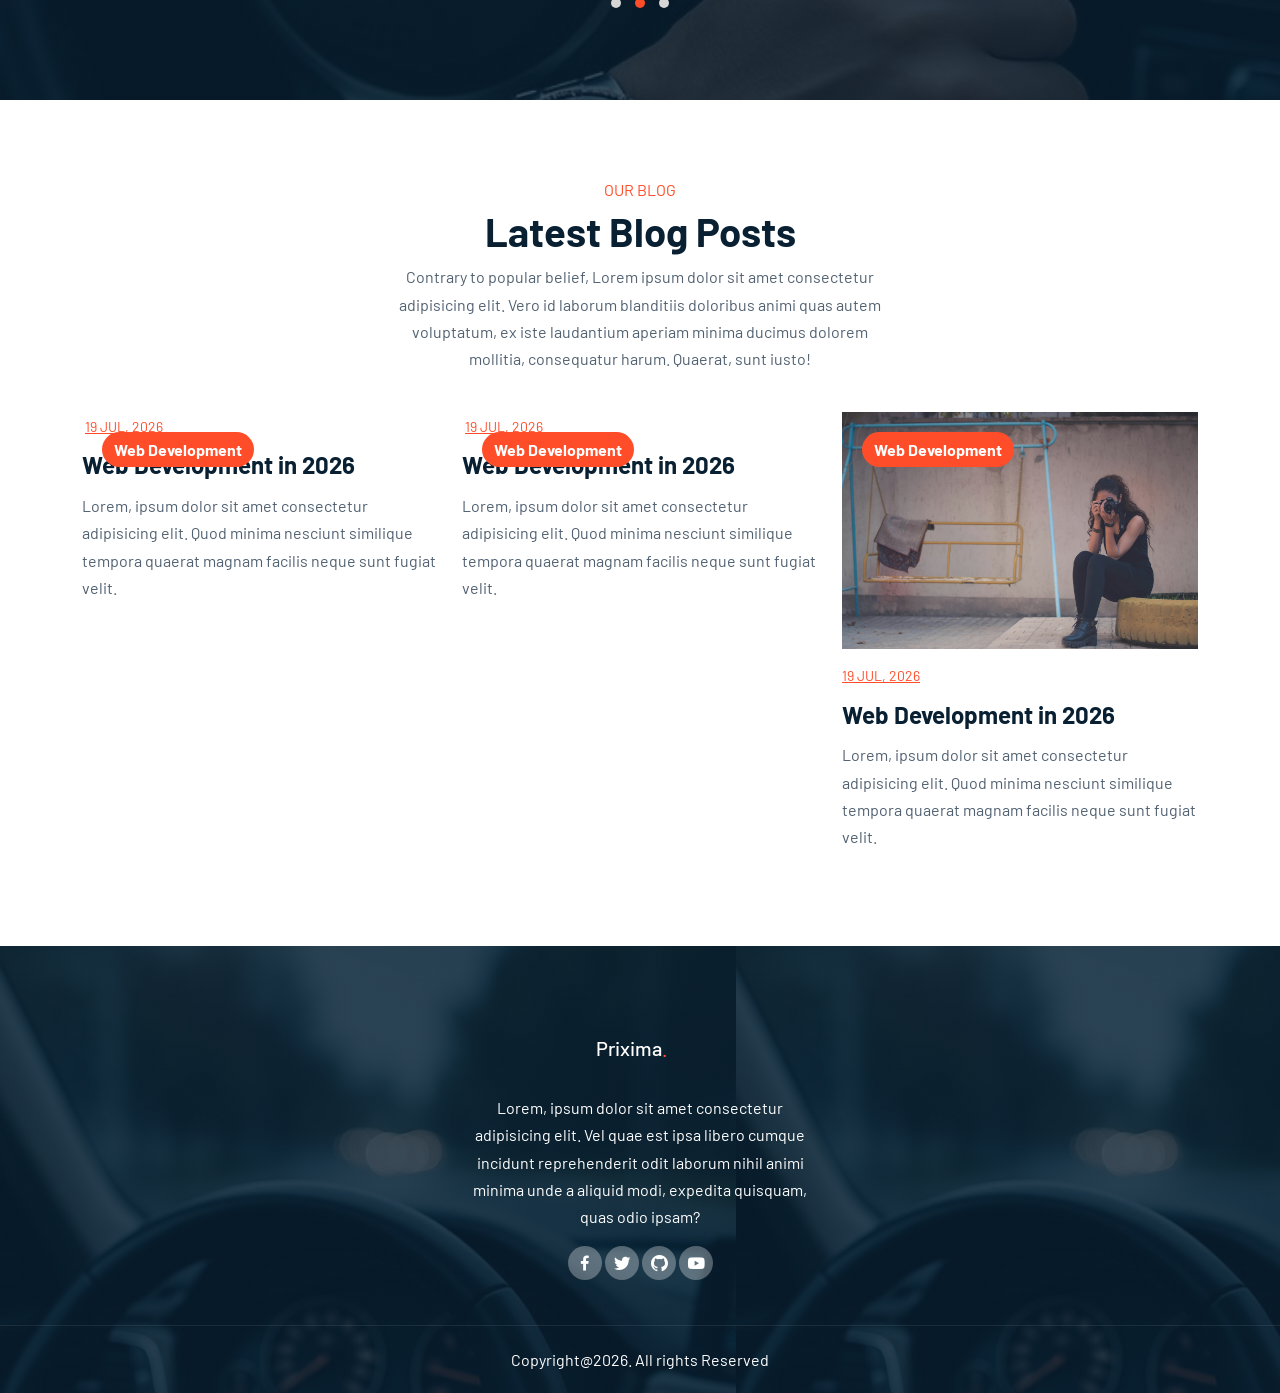
==== commit 2b2d10ce: "Navbar change" ====
--- a/index.html
+++ b/index.html
@@ -48,7 +48,7 @@
   </nav>
   <nav class="navbar navbar-expand-lg navbar-light bg-white sticky-top">
     <div class="container">
-      <a class="navbar-brand" href="#">Prixima<span>.</span></a>
+      <a class="navbar-brand" href="index.html"><img src="./img/Main Icon.png" alt=""></a>
       <button class="navbar-toggler" type="button" data-bs-toggle="collapse" data-bs-target="#navbarNavAltMarkup"
         aria-controls="navbarNavAltMarkup" aria-expanded="false" aria-label="Toggle navigation">
         <span class="navbar-toggler-icon"></span>
--- a/css/style.css
+++ b/css/style.css
@@ -102,9 +102,7 @@
 }
 
 .navbar-brand {
-  font-weight: 700;
-  font-size: 26px;
-  color: #092032;
+  width: 90px;
 }
 
 .navbar-brand span {
